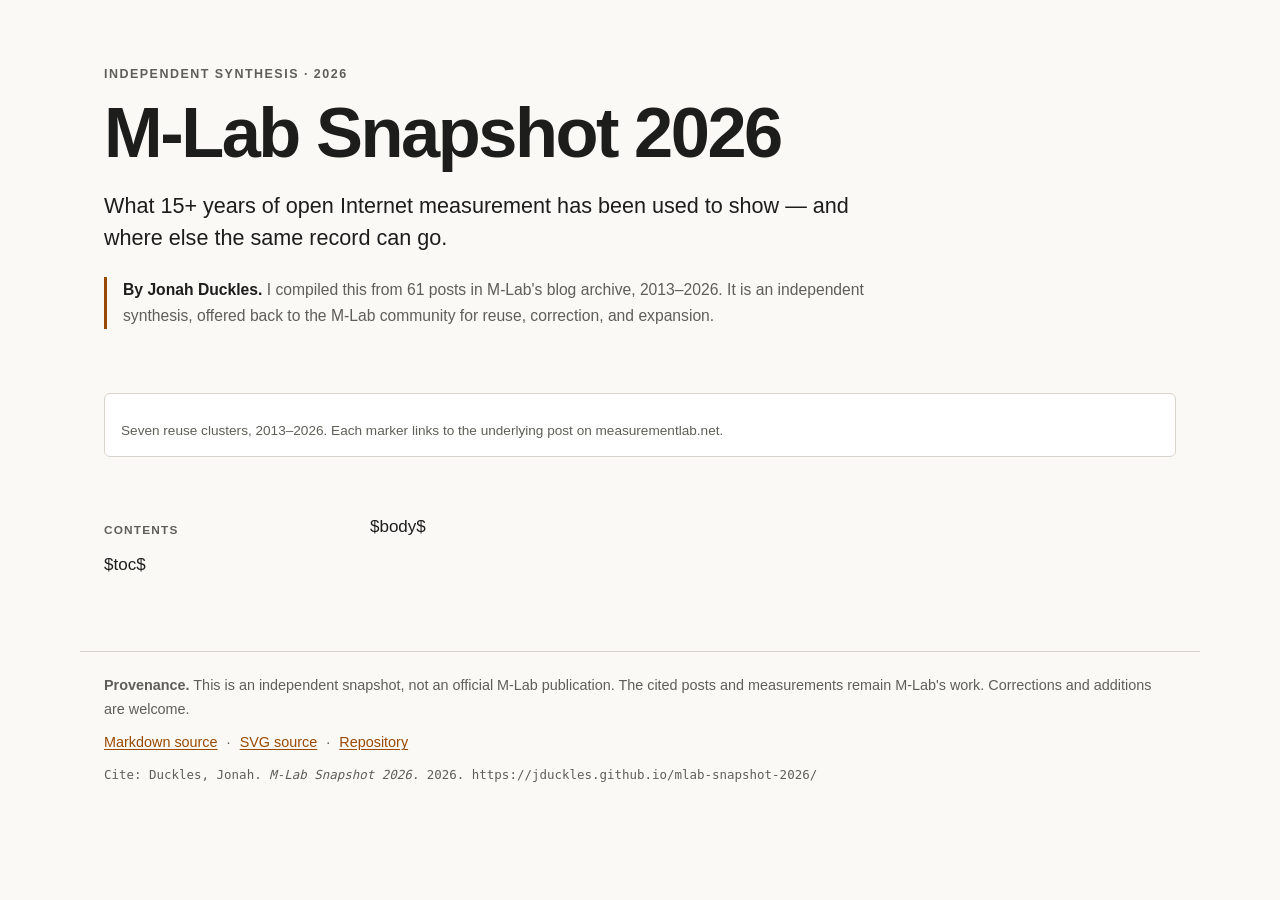
==== template.html @ dc08a04c "Add M-Lab Snapshot 2026" ====
<!doctype html>
<html lang="en">
<head>
  <meta charset="utf-8">
  <meta name="viewport" content="width=device-width, initial-scale=1">
  <title>$title$ — M-Lab Snapshot 2026</title>
  <meta name="description" content="An independent 2026 synthesis of what 15+ years of M-Lab's open Internet measurement record has been used to show.">
  <meta name="author" content="Jonah Duckles">
  <meta property="og:title" content="M-Lab Snapshot 2026">
  <meta property="og:description" content="What 15+ years of open Internet measurement has been used to show — and where else the same record can go.">
  <meta property="og:type" content="article">
  <link rel="stylesheet" href="styles.css">
</head>
<body>
  <header class="site-header">
    <p class="kicker">Independent synthesis · 2026</p>
    <h1 class="site-title">M-Lab Snapshot 2026</h1>
    <p class="deck">What 15+ years of open Internet measurement has been used to show — and where else the same record can go.</p>
    <p class="byline"><strong>By Jonah Duckles.</strong> I compiled this from 61 posts in M-Lab's blog archive, 2013–2026. It is an independent synthesis, offered back to the M-Lab community for reuse, correction, and expansion.</p>
  </header>

  <main>
    <figure class="timeline" aria-labelledby="timeline-caption">
      <div class="timeline-scroll">
        <!-- TIMELINE_SVG -->
      </div>
      <figcaption id="timeline-caption">Seven reuse clusters, 2013–2026. Each marker links to the underlying post on measurementlab.net.</figcaption>
    </figure>

    <div class="page-grid">
      <aside class="toc" aria-label="Contents">
        <p class="toc-label">Contents</p>
        <nav aria-label="Table of contents">
          $toc$
        </nav>
      </aside>

      <article class="prose">
        $body$
      </article>
    </div>
  </main>

  <footer class="site-footer">
    <p><strong>Provenance.</strong> This is an independent snapshot, not an official M-Lab publication. The cited posts and measurements remain M-Lab's work. Corrections and additions are welcome.</p>
    <p class="footer-links">
      <a href="measurement-data-inventory.md">Markdown source</a>
      <span aria-hidden="true">·</span>
      <a href="measurement-retrospective.svg">SVG source</a>
      <span aria-hidden="true">·</span>
      <a href="https://github.com/jduckles/mlab-snapshot-2026">Repository</a>
    </p>
    <p class="cite">Cite: Duckles, Jonah. <em>M-Lab Snapshot 2026.</em> 2026. https://jduckles.github.io/mlab-snapshot-2026/</p>
  </footer>
</body>
</html>
---- styles.css ----
:root {
  --bg: #faf9f6;
  --fg: #1d1d1b;
  --muted: #5f5e58;
  --border: #d8d4cb;
  --surface: #ffffff;
  --accent: #9a4a00;
  --c1: #1d4ed8;
  --c2: #c2410c;
  --c3: #047857;
  --c4: #b91c1c;
  --c5: #6d28d9;
  --c6: #0e7490;
  --page: 1120px;
  --prose: 760px;
}

@media (prefers-color-scheme: dark) {
  :root {
    --bg: #141412;
    --fg: #ece9e2;
    --muted: #a8a49a;
    --border: #3a3833;
    --surface: #1b1a17;
    --accent: #f59e0b;
    --c1: #60a5fa;
    --c2: #fb923c;
    --c3: #34d399;
    --c4: #f87171;
    --c5: #a78bfa;
    --c6: #22d3ee;
  }
}

* { box-sizing: border-box; }

html {
  scroll-behavior: smooth;
  -webkit-text-size-adjust: 100%;
}

body {
  margin: 0;
  background: var(--bg);
  color: var(--fg);
  font: 17px/1.65 ui-sans-serif, -apple-system, "Segoe UI", Roboto, Helvetica, Arial, sans-serif;
}

.site-header,
main,
.site-footer {
  max-width: var(--page);
  margin: 0 auto;
  padding-left: 24px;
  padding-right: 24px;
}

.site-header {
  padding-top: 64px;
  padding-bottom: 28px;
}

.kicker {
  margin: 0 0 12px;
  color: var(--muted);
  font-size: 0.78rem;
  font-weight: 600;
  letter-spacing: 0.12em;
  text-transform: uppercase;
}

.site-title {
  margin: 0;
  max-width: 900px;
  font-size: clamp(2.4rem, 6vw, 4.4rem);
  line-height: 1.02;
  letter-spacing: -0.035em;
}

.deck {
  max-width: var(--prose);
  margin: 22px 0 0;
  color: var(--fg);
  font-size: clamp(1.1rem, 2.2vw, 1.35rem);
  line-height: 1.45;
}

.byline {
  max-width: var(--prose);
  margin: 24px 0 0;
  padding-left: 16px;
  border-left: 3px solid var(--accent);
  color: var(--muted);
  font-size: 0.98rem;
}

.byline strong { color: var(--fg); }

main {
  padding-top: 12px;
  padding-bottom: 72px;
}

.timeline {
  margin: 24px 0 56px;
  padding: 14px;
  border: 1px solid var(--border);
  background: var(--surface);
  border-radius: 6px;
}

.timeline-scroll {
  overflow-x: auto;
  overscroll-behavior-x: contain;
}

.timeline svg {
  display: block;
  width: 100%;
  min-width: 760px;
  height: auto;
}

.timeline figcaption {
  margin: 12px 2px 0;
  color: var(--muted);
  font-size: 0.85rem;
}

.page-grid {
  display: grid;
  grid-template-columns: 210px minmax(0, var(--prose));
  gap: 56px;
  align-items: start;
}

.toc {
  position: sticky;
  top: 24px;
  padding-top: 8px;
}

.toc-label {
  margin: 0 0 10px;
  color: var(--muted);
  font-size: 0.74rem;
  font-weight: 700;
  letter-spacing: 0.1em;
  text-transform: uppercase;
}

.toc nav ul {
  margin: 0;
  padding: 0;
  list-style: none;
}

.toc nav ul ul { margin-top: 7px; }

.toc nav ul ul a { font-size: 0.82rem; }

.toc nav li { margin: 0 0 7px; }

.toc nav a,
.toc nav a:visited {
  color: var(--muted);
  font-size: 0.88rem;
  line-height: 1.35;
  text-decoration: none;
}

.toc nav a:hover,
.toc nav a:focus {
  color: var(--accent);
  text-decoration: underline;
  text-underline-offset: 0.15em;
}

.prose {
  min-width: 0;
}

.prose h1 {
  margin: 0 0 0.2em;
  font-size: clamp(1.8rem, 4vw, 2.5rem);
  line-height: 1.12;
  letter-spacing: -0.02em;
}

.prose h1 + p em {
  color: var(--muted);
  font-size: 1.05rem;
}

.prose h2 {
  margin: 2.4em 0 0.8em;
  padding-top: 0.9em;
  border-top: 1px solid var(--border);
  font-size: clamp(1.3rem, 2.6vw, 1.65rem);
  line-height: 1.2;
}

.prose h3 {
  margin: 1.8em 0 0.5em;
  font-size: 1.15rem;
}

.prose p {
  margin: 0 0 1.05em;
}

.prose a,
.prose a:visited {
  color: var(--accent);
  text-decoration: underline;
  text-decoration-thickness: 1px;
  text-underline-offset: 0.16em;
}

.prose a:hover {
  text-decoration-thickness: 2px;
}

.prose ul,
.prose ol {
  margin: 0 0 1.2em;
  padding-left: 1.3em;
}

.prose li { margin-bottom: 0.55em; }

.prose code {
  padding: 0.08em 0.3em;
  border: 1px solid var(--border);
  border-radius: 3px;
  background: var(--surface);
  font-size: 0.9em;
}

.prose blockquote {
  margin: 1.5em 0;
  padding: 0.2em 0 0.2em 1em;
  border-left: 3px solid var(--border);
  color: var(--muted);
}

.prose hr {
  border: 0;
  border-top: 1px solid var(--border);
  margin: 2em 0;
}

.site-footer {
  padding-top: 22px;
  padding-bottom: 56px;
  border-top: 1px solid var(--border);
  color: var(--muted);
  font-size: 0.9rem;
}

.site-footer p { margin: 0 0 0.7em; }

.site-footer a,
.site-footer a:visited {
  color: var(--accent);
  text-decoration: underline;
  text-underline-offset: 0.15em;
}

.footer-links span { margin: 0 0.35em; }

.cite {
  font-family: ui-monospace, SFMono-Regular, Menlo, Consolas, monospace;
  font-size: 0.78rem;
  overflow-wrap: anywhere;
}

@media (max-width: 900px) {
  .site-header { padding-top: 40px; }
  .page-grid { grid-template-columns: 1fr; gap: 28px; }
  .toc {
    position: static;
    padding: 0 0 18px;
    border-bottom: 1px solid var(--border);
  }
  .toc nav ul { columns: 2; column-gap: 24px; }
  .toc nav li { break-inside: avoid; }
}

@media (max-width: 900px) {
  .timeline figcaption::after {
    content: " On narrow screens, scroll the timeline horizontally.";
    font-style: italic;
  }
}

@media (max-width: 520px) {
  .toc nav ul { columns: 1; }
  .timeline { padding: 8px; margin-bottom: 36px; }
}

@media print {
  .site-header { padding-top: 0; }
  .toc { display: none; }
  .timeline { break-inside: avoid; }
  .page-grid { display: block; }
  .prose { max-width: none; }
  a { color: inherit; text-decoration: none; }
}
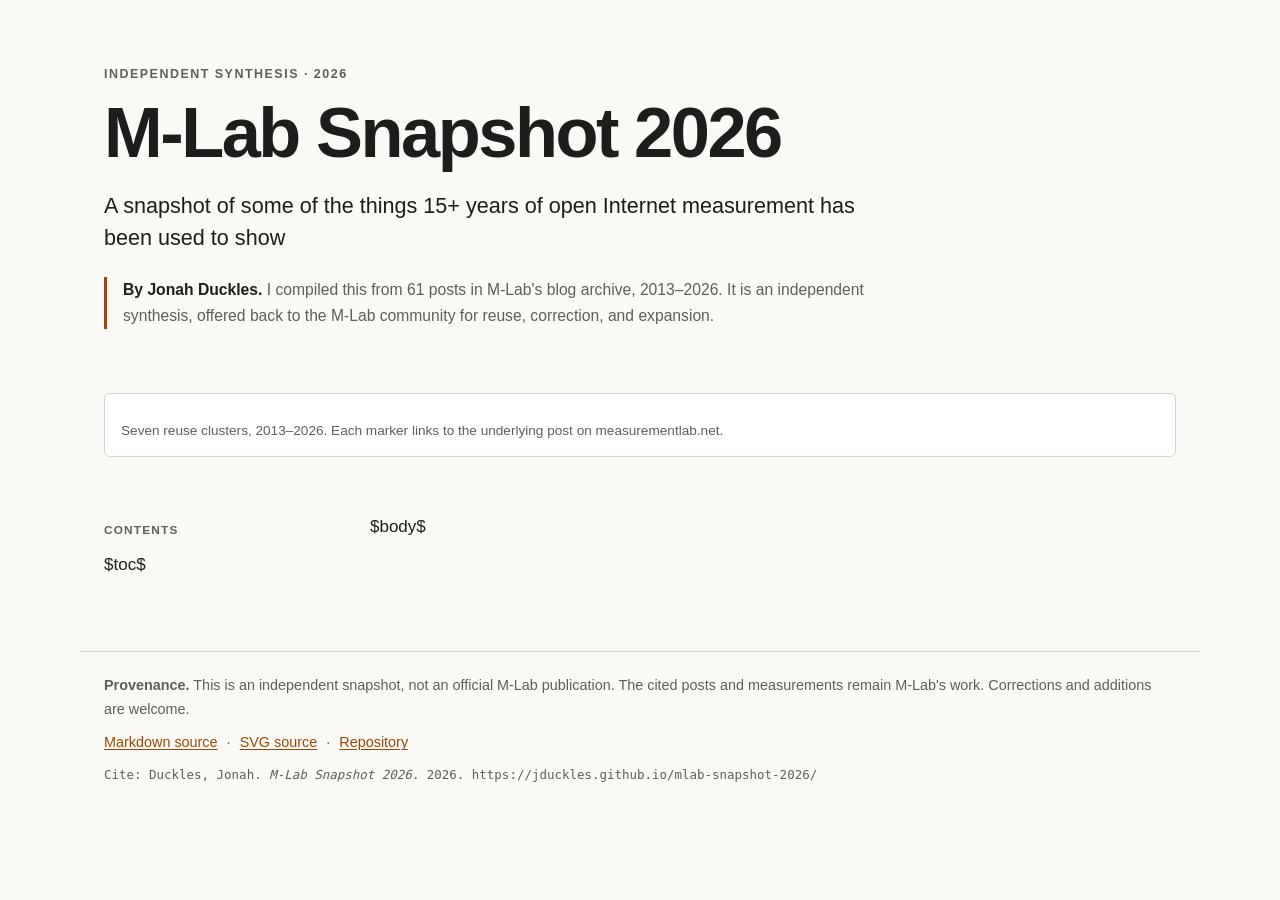
==== commit 3354604b: "Update template.html" ====
--- a/template.html
+++ b/template.html
@@ -15,7 +15,7 @@
   <header class="site-header">
     <p class="kicker">Independent synthesis · 2026</p>
     <h1 class="site-title">M-Lab Snapshot 2026</h1>
-    <p class="deck">What 15+ years of open Internet measurement has been used to show — and where else the same record can go.</p>
+    <p class="deck">A snapshot of some of the things 15+ years of open Internet measurement has been used to show</p>
     <p class="byline"><strong>By Jonah Duckles.</strong> I compiled this from 61 posts in M-Lab's blog archive, 2013–2026. It is an independent synthesis, offered back to the M-Lab community for reuse, correction, and expansion.</p>
   </header>
 
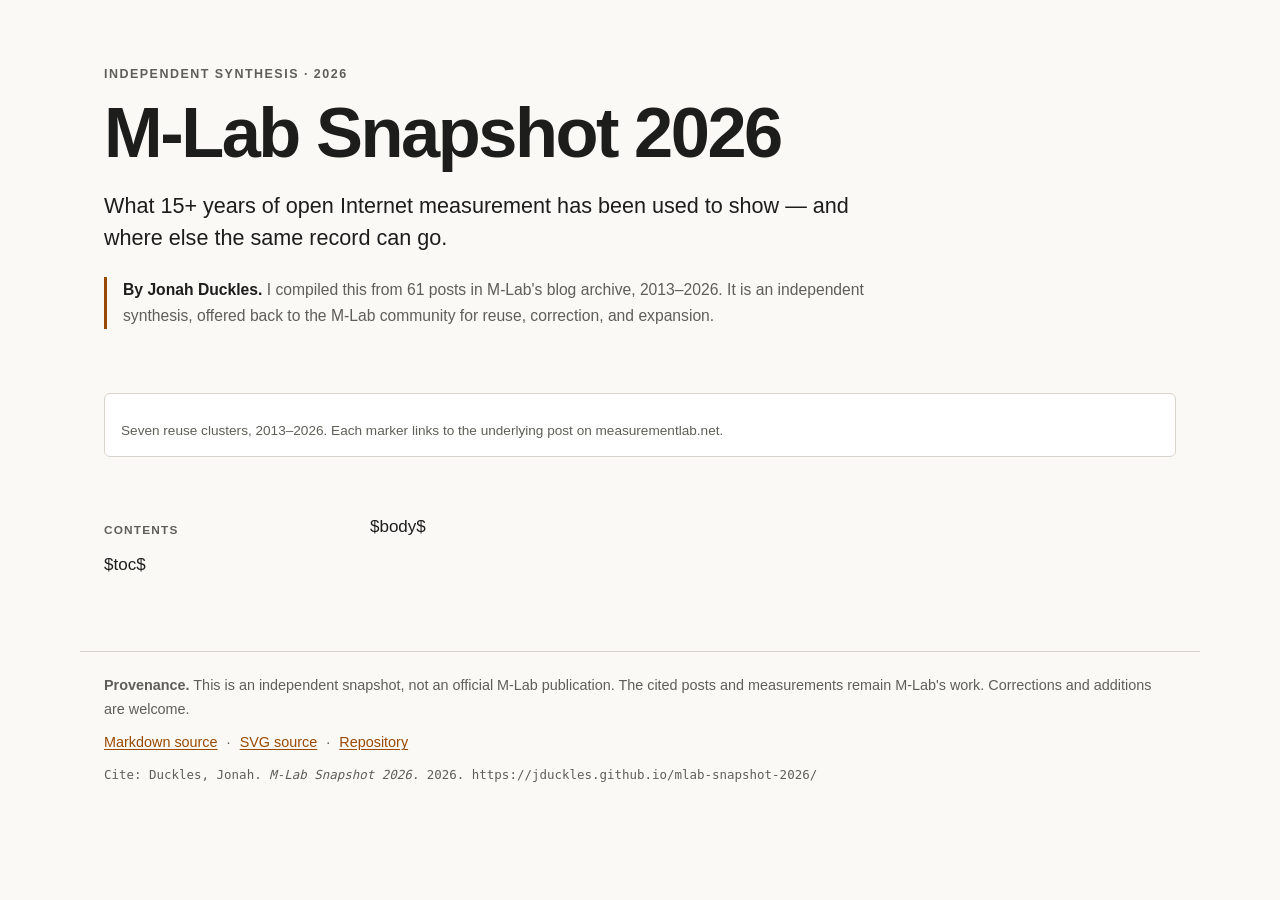
==== commit 86edd848: "Add social card metadata and image" ====
--- a/template.html
+++ b/template.html
@@ -9,13 +9,26 @@
   <meta property="og:title" content="M-Lab Snapshot 2026">
   <meta property="og:description" content="What 15+ years of open Internet measurement has been used to show — and where else the same record can go.">
   <meta property="og:type" content="article">
+  <meta property="og:url" content="https://jduckles.github.io/mlab-snapshot-2026/">
+  <meta property="og:site_name" content="M-Lab Snapshot 2026">
+  <meta property="og:image" content="https://jduckles.github.io/mlab-snapshot-2026/social-card.png">
+  <meta property="og:image:secure_url" content="https://jduckles.github.io/mlab-snapshot-2026/social-card.png">
+  <meta property="og:image:type" content="image/png">
+  <meta property="og:image:width" content="1200">
+  <meta property="og:image:height" content="630">
+  <meta property="og:image:alt" content="M-Lab Snapshot 2026 social card: a timeline of Internet measurement reuse from 2013 to 2026.">
+  <meta name="twitter:card" content="summary_large_image">
+  <meta name="twitter:title" content="M-Lab Snapshot 2026">
+  <meta name="twitter:description" content="What 15+ years of open Internet measurement has been used to show — and where else the same record can go.">
+  <meta name="twitter:image" content="https://jduckles.github.io/mlab-snapshot-2026/social-card.png">
+  <meta name="twitter:image:alt" content="M-Lab Snapshot 2026 social card: a timeline of Internet measurement reuse from 2013 to 2026.">
   <link rel="stylesheet" href="styles.css">
 </head>
 <body>
   <header class="site-header">
     <p class="kicker">Independent synthesis · 2026</p>
     <h1 class="site-title">M-Lab Snapshot 2026</h1>
-    <p class="deck">A snapshot of some of the things 15+ years of open Internet measurement has been used to show</p>
+    <p class="deck">What 15+ years of open Internet measurement has been used to show — and where else the same record can go.</p>
     <p class="byline"><strong>By Jonah Duckles.</strong> I compiled this from 61 posts in M-Lab's blog archive, 2013–2026. It is an independent synthesis, offered back to the M-Lab community for reuse, correction, and expansion.</p>
   </header>
 
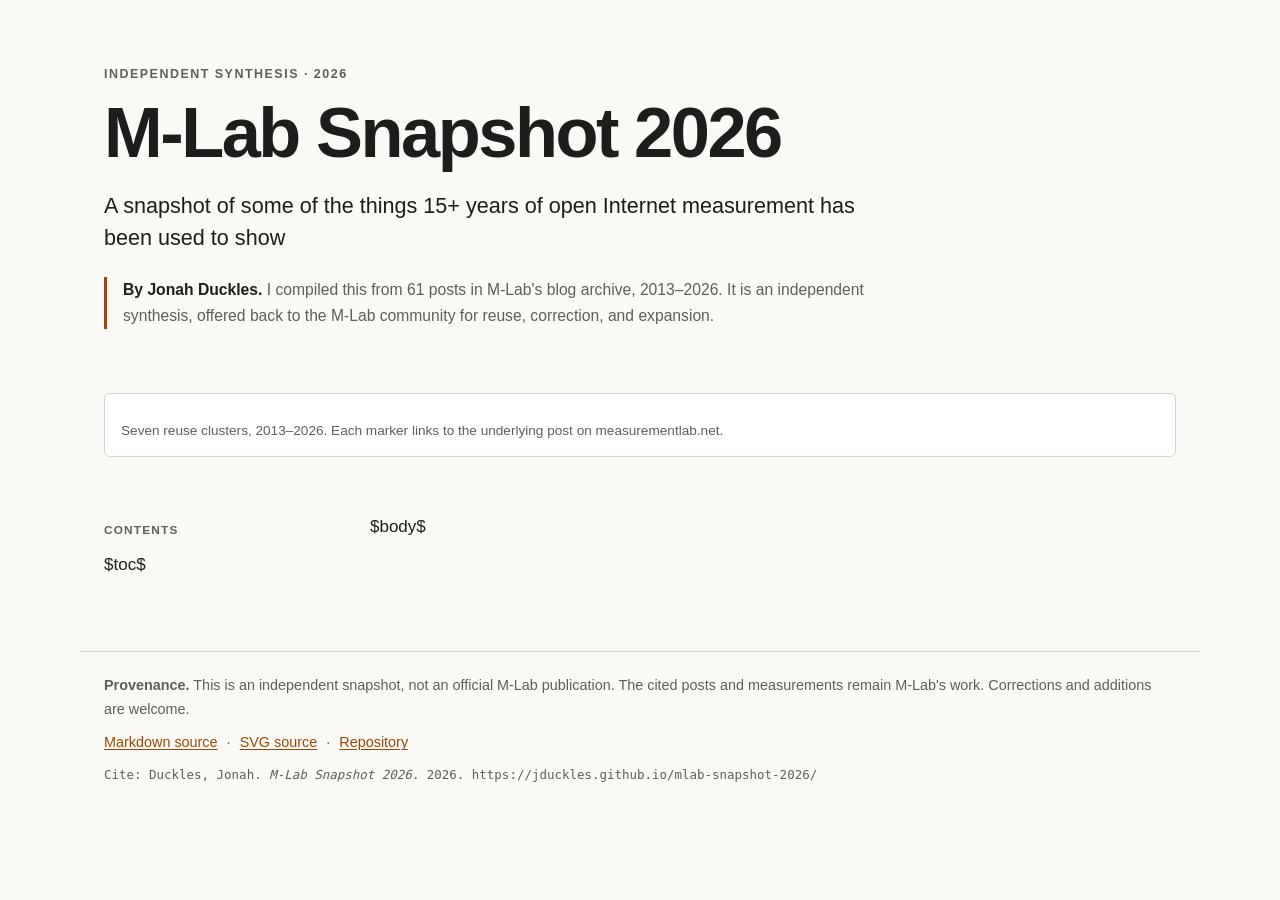
==== commit b4f87066: "Merge remote-tracking branch 'origin/main'" ====
--- a/template.html
+++ b/template.html
@@ -28,7 +28,7 @@
   <header class="site-header">
     <p class="kicker">Independent synthesis · 2026</p>
     <h1 class="site-title">M-Lab Snapshot 2026</h1>
-    <p class="deck">What 15+ years of open Internet measurement has been used to show — and where else the same record can go.</p>
+    <p class="deck">A snapshot of some of the things 15+ years of open Internet measurement has been used to show</p>
     <p class="byline"><strong>By Jonah Duckles.</strong> I compiled this from 61 posts in M-Lab's blog archive, 2013–2026. It is an independent synthesis, offered back to the M-Lab community for reuse, correction, and expansion.</p>
   </header>
 
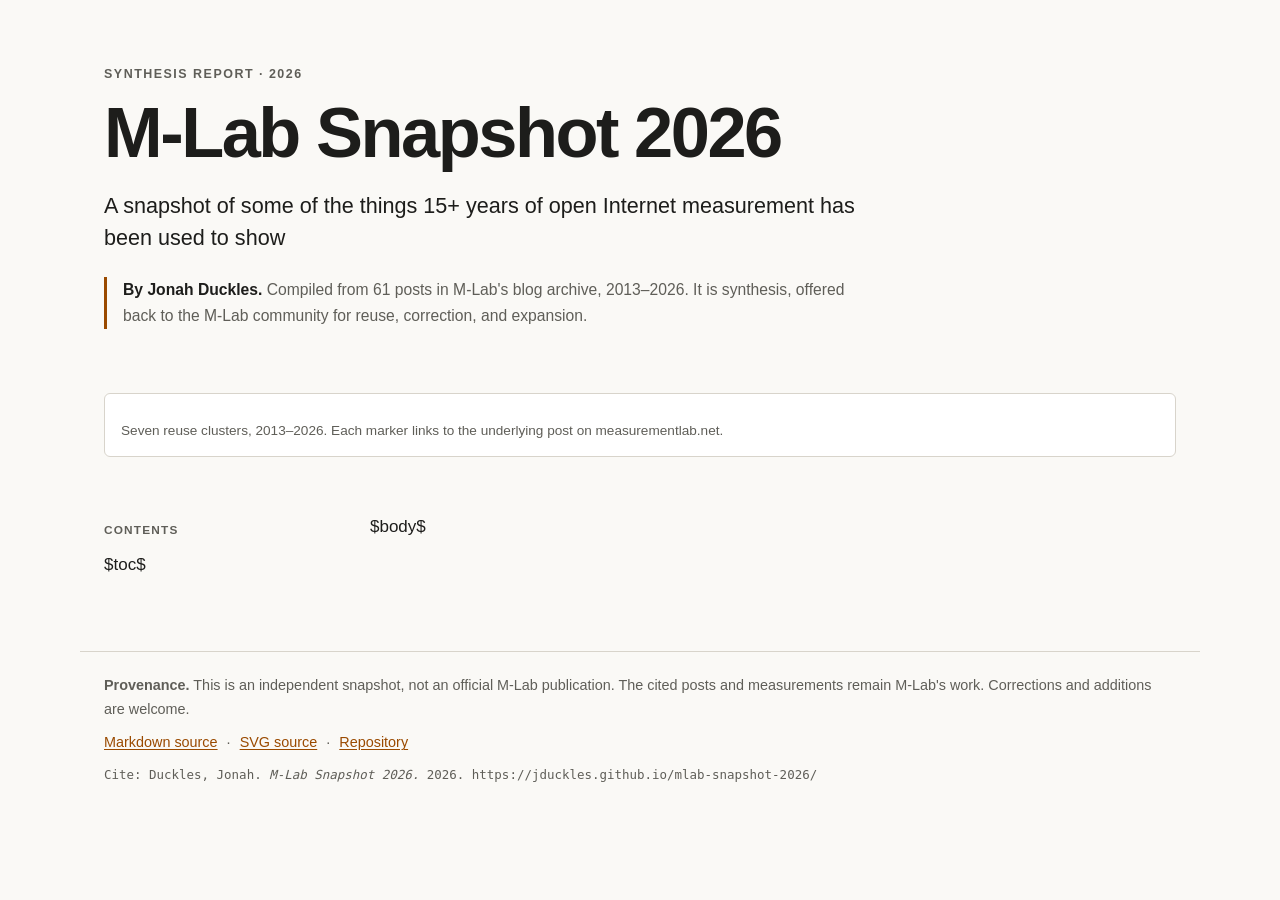
==== commit cb80619e: "Update template.html" ====
--- a/template.html
+++ b/template.html
@@ -4,32 +4,19 @@
   <meta charset="utf-8">
   <meta name="viewport" content="width=device-width, initial-scale=1">
   <title>$title$ — M-Lab Snapshot 2026</title>
-  <meta name="description" content="An independent 2026 synthesis of what 15+ years of M-Lab's open Internet measurement record has been used to show.">
+  <meta name="description" content="An 2026 synthesis of what 15+ years of M-Lab's open Internet measurement record has been used to show.">
   <meta name="author" content="Jonah Duckles">
   <meta property="og:title" content="M-Lab Snapshot 2026">
   <meta property="og:description" content="What 15+ years of open Internet measurement has been used to show — and where else the same record can go.">
   <meta property="og:type" content="article">
-  <meta property="og:url" content="https://jduckles.github.io/mlab-snapshot-2026/">
-  <meta property="og:site_name" content="M-Lab Snapshot 2026">
-  <meta property="og:image" content="https://jduckles.github.io/mlab-snapshot-2026/social-card.png">
-  <meta property="og:image:secure_url" content="https://jduckles.github.io/mlab-snapshot-2026/social-card.png">
-  <meta property="og:image:type" content="image/png">
-  <meta property="og:image:width" content="1200">
-  <meta property="og:image:height" content="630">
-  <meta property="og:image:alt" content="M-Lab Snapshot 2026 social card: a timeline of Internet measurement reuse from 2013 to 2026.">
-  <meta name="twitter:card" content="summary_large_image">
-  <meta name="twitter:title" content="M-Lab Snapshot 2026">
-  <meta name="twitter:description" content="What 15+ years of open Internet measurement has been used to show — and where else the same record can go.">
-  <meta name="twitter:image" content="https://jduckles.github.io/mlab-snapshot-2026/social-card.png">
-  <meta name="twitter:image:alt" content="M-Lab Snapshot 2026 social card: a timeline of Internet measurement reuse from 2013 to 2026.">
   <link rel="stylesheet" href="styles.css">
 </head>
 <body>
   <header class="site-header">
-    <p class="kicker">Independent synthesis · 2026</p>
+    <p class="kicker">Synthesis Report · 2026</p>
     <h1 class="site-title">M-Lab Snapshot 2026</h1>
     <p class="deck">A snapshot of some of the things 15+ years of open Internet measurement has been used to show</p>
-    <p class="byline"><strong>By Jonah Duckles.</strong> I compiled this from 61 posts in M-Lab's blog archive, 2013–2026. It is an independent synthesis, offered back to the M-Lab community for reuse, correction, and expansion.</p>
+    <p class="byline"><strong>By Jonah Duckles.</strong> Compiled from 61 posts in M-Lab's blog archive, 2013–2026. It is synthesis, offered back to the M-Lab community for reuse, correction, and expansion.</p>
   </header>
 
   <main>
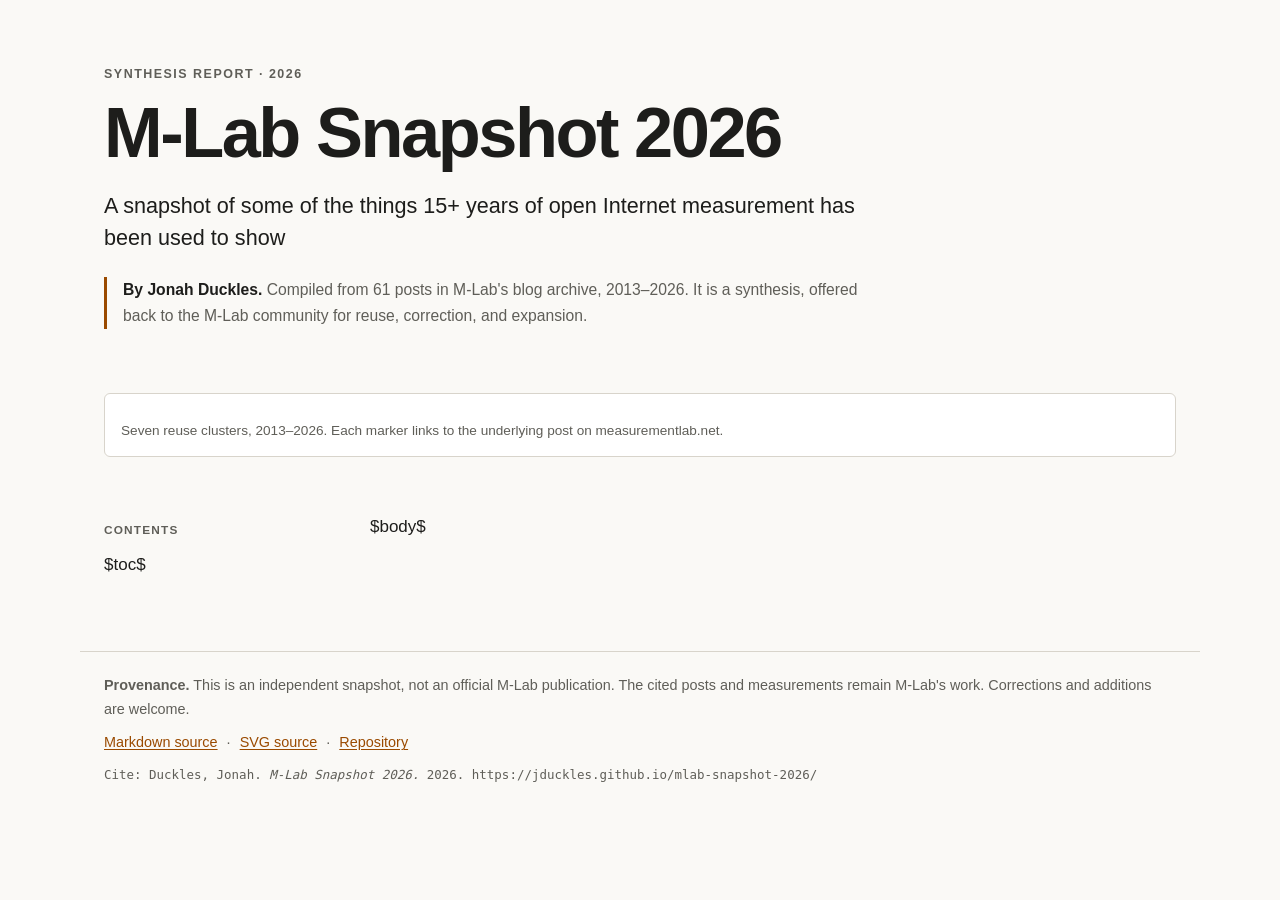
==== commit 7bca7a07: "Add social card and align metadata with revised copy" ====
--- a/template.html
+++ b/template.html
@@ -4,11 +4,24 @@
   <meta charset="utf-8">
   <meta name="viewport" content="width=device-width, initial-scale=1">
   <title>$title$ — M-Lab Snapshot 2026</title>
-  <meta name="description" content="An 2026 synthesis of what 15+ years of M-Lab's open Internet measurement record has been used to show.">
+  <meta name="description" content="A 2026 synthesis of what 15+ years of M-Lab's open Internet measurement record has been used to show.">
   <meta name="author" content="Jonah Duckles">
   <meta property="og:title" content="M-Lab Snapshot 2026">
-  <meta property="og:description" content="What 15+ years of open Internet measurement has been used to show — and where else the same record can go.">
+  <meta property="og:description" content="A snapshot of some of the things 15+ years of open Internet measurement has been used to show.">
   <meta property="og:type" content="article">
+  <meta property="og:url" content="https://jduckles.github.io/mlab-snapshot-2026/">
+  <meta property="og:site_name" content="M-Lab Snapshot 2026">
+  <meta property="og:image" content="https://jduckles.github.io/mlab-snapshot-2026/social-card.png">
+  <meta property="og:image:secure_url" content="https://jduckles.github.io/mlab-snapshot-2026/social-card.png">
+  <meta property="og:image:type" content="image/png">
+  <meta property="og:image:width" content="1200">
+  <meta property="og:image:height" content="630">
+  <meta property="og:image:alt" content="M-Lab Snapshot 2026 social card: a timeline of Internet measurement reuse from 2013 to 2026.">
+  <meta name="twitter:card" content="summary_large_image">
+  <meta name="twitter:title" content="M-Lab Snapshot 2026">
+  <meta name="twitter:description" content="A snapshot of some of the things 15+ years of open Internet measurement has been used to show.">
+  <meta name="twitter:image" content="https://jduckles.github.io/mlab-snapshot-2026/social-card.png">
+  <meta name="twitter:image:alt" content="M-Lab Snapshot 2026 social card: a timeline of Internet measurement reuse from 2013 to 2026.">
   <link rel="stylesheet" href="styles.css">
 </head>
 <body>
@@ -16,7 +29,7 @@
     <p class="kicker">Synthesis Report · 2026</p>
     <h1 class="site-title">M-Lab Snapshot 2026</h1>
     <p class="deck">A snapshot of some of the things 15+ years of open Internet measurement has been used to show</p>
-    <p class="byline"><strong>By Jonah Duckles.</strong> Compiled from 61 posts in M-Lab's blog archive, 2013–2026. It is synthesis, offered back to the M-Lab community for reuse, correction, and expansion.</p>
+    <p class="byline"><strong>By Jonah Duckles.</strong> Compiled from 61 posts in M-Lab's blog archive, 2013–2026. It is a synthesis, offered back to the M-Lab community for reuse, correction, and expansion.</p>
   </header>
 
   <main>
